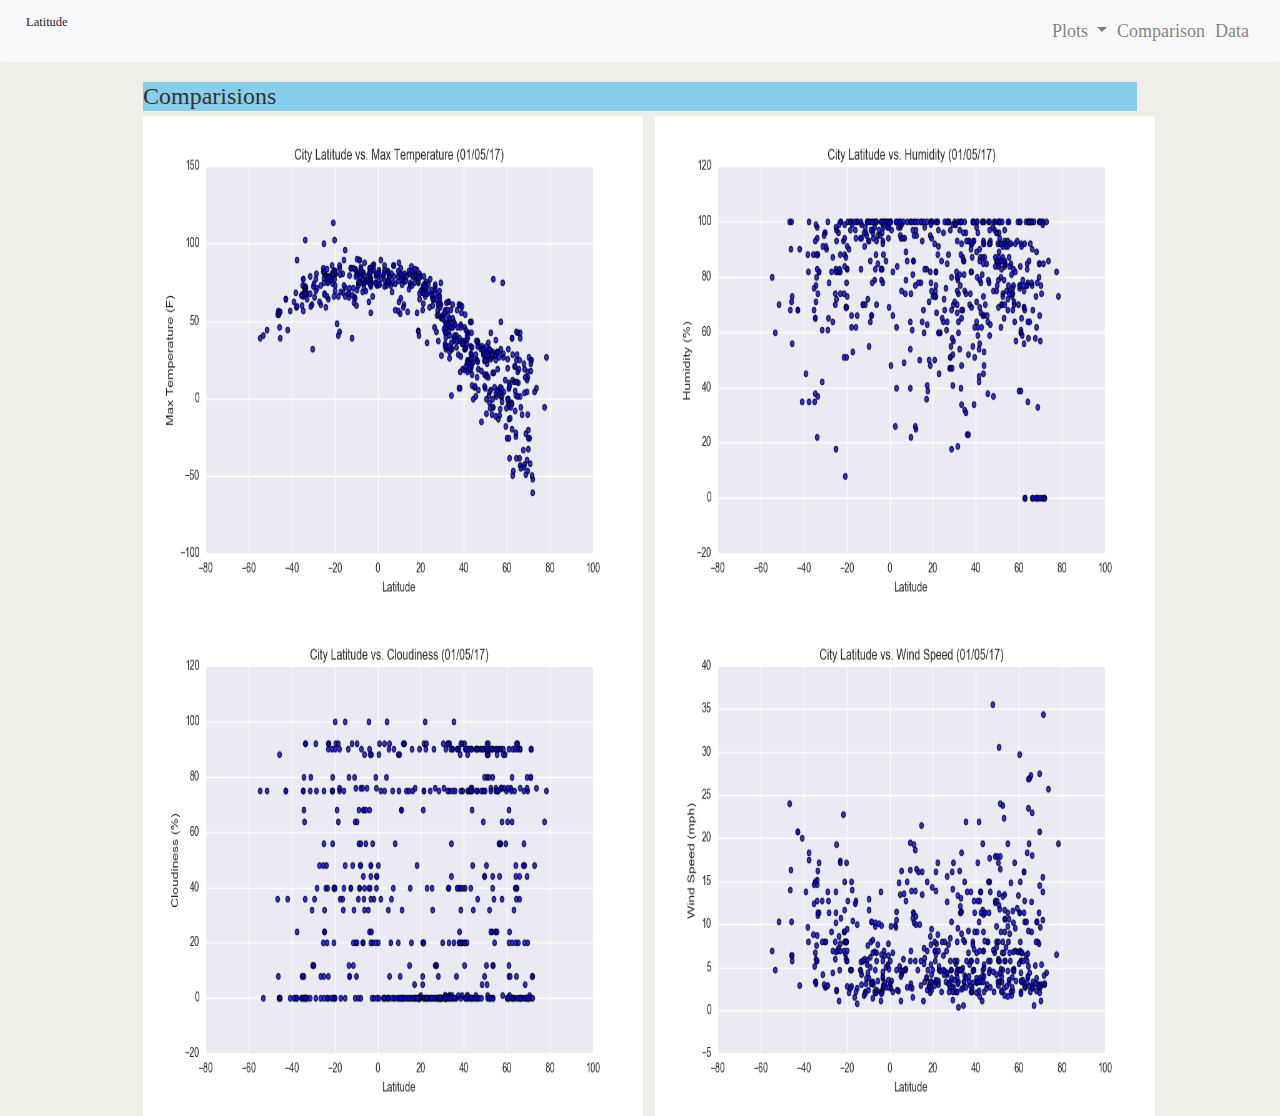
==== comparison.html @ 09388e85 "Saving changes" ====
<!DOCTYPE html>
<html lang="en-us">
  <head>

    <meta charset="UTF-8">
    <meta name="viewport" content="width=device-width, initial-scale=1.0">
    <meta http-equiv="X-UA-Compatible" content="ie=edge">

    <!-- Add a title here -->

    <!-- Boostrap Stylesheet -->
    <link rel="stylesheet" href="assets/css/bootstrap.min.css" media="screen">
    <link rel="stylesheet" href="https://stackpath.bootstrapcdn.com/bootstrap/4.3.1/css/bootstrap.min.css" integrity="sha384-ggOyR0iXCbMQv3Xipma34MD+dH/1fQ784/j6cY/iJTQUOhcWr7x9JvoRxT2MZw1T" crossorigin="anonymous">
    <!-- Our own CSS stylesheet -->
    <link rel="stylesheet" href="assets/css/styles.css" media="screen">

  </head>

  <body>
    <!-- Start of navbar -->
    <nav class="navbar navbar-expand-lg navbar-light bg-light">
      <a class="navbar-brand" href="index.html">Latitude</a>
      <button class="navbar-toggler" type="button" data-toggle="collapse" data-target="#navbarSupportedContent" aria-controls="navbarSupportedContent" aria-expanded="false" aria-label="Toggle navigation">
        <span class="navbar-toggler-icon"></span>
      </button>
  
      <div class="collapse navbar-collapse" id="navbarSupportedContent">
        <ul class="navbar-nav ml-auto">
          
          <li class="nav-item dropdown">
            <a class="nav-link dropdown-toggle" href="#" id="navbarDropdown" role="button" data-toggle="dropdown" aria-haspopup="true" aria-expanded="false">
              Plots
            </a>
            <div class="dropdown-menu" aria-labelledby="navbarDropdown">
              <a class="dropdown-item" href="visualizations/temp.html">Max Temperature</a>
              <a class="dropdown-item" href="visualizations/humidity.html">Humidity</a>
              <a class="dropdown-item" href="visualizations/cloudiness.html">Cloudiness</a>
              <a class="dropdown-item" href="visualizations/wind.html">Wind Speed</a>
            </div>
          </li>
          <li class="nav-item">
            <a class="nav-link" href="comparison.html">Comparison </a>
          </li>
          <li class="nav-item">
            <a class="nav-link" href="data.html">Data</a>
          </li>
          
        </ul>
      </div>
    </nav>
  
    <!-- End of navbar -->

    <!-- Start of container -->
    <div class="container">
      <div class="row">
        <div class="col">
          <header>
            <h2>Comparisions</h2>
          </header>
        <div class="row">
          <div class="col-md-6">
            <a target="_blank" href="visualizations/temp.html">
              <img class="quarter" src="assets/images/Fig1.png">
            </a>
          </div>
       
          <div class="col-md-6">
            <a target="_blank" href="visualizations/humidity.html">
              <img class="quarter" src="assets/images/Fig2.png">
            </a>
          </div>
        </div>
        <div class="row">
          <div class="col-md-6">
            <a target="_blank" href="visualizations/cloudiness.html">
              <img class="quarter" src="assets/images/Fig3.png">
            </a>
          </div>
          <div class="col-md-6">
            <a target="_blank" href="visualizations/wind.html">
              <img class="quarter" src="assets/images/Fig4.png">
            </a>
          
          </div>
        </div>
          
      </div>
    </div>
    <!-- End of container -->

    <!-- jQuery CDN -->
    <script type="text/javascript" src="https://code.jquery.com/jquery-2.1.4.min.js"></script>

    <!-- Bootstrap CDN -->
    <script src="https://maxcdn.bootstrapcdn.com/bootstrap/3.3.6/js/bootstrap.min.js"></script>
  </body>

</html>
---- assets/css/styles.css ----
/* div.gallery {
  border: 1px solid #ccc;
}

div.gallery:hover {
  border: 1px solid #777;
}

div.gallery img {
  width: 50%;
  height: auto;
} */

div.desc {
  padding: 15px;
  text-align: center;
}

* {
  box-sizing: border-box;
}
/* 
.responsive {
  padding: 0 6px;
  float: left;
  width: 24.99999%;
}

@media only screen and (max-width: 700px) {
  .responsive {
    width: 49.99999%;
    margin: 6px 0;
  }
}

@media only screen and (max-width: 500px) {
  .responsive {
    width: 100%;
  }
} */

.clearfix:after {
  content: "";
  display: table;
  clear: both;
}

body {
  padding: 0;
  margin: 0;
  font-family: Georgia, "Times New Roman", Times, serif;
  font-size: 18px;
  line-height: 150%;
  color: #333;
  background: #efeee7;
}

header {
  background: skyblue;
}

h1 {
  padding: 20px 0;
  margin: 0;
  margin-bottom: 20px;
  font-size: 28px;
  color: #eee;
  text-align: center;
}

h2 {
  font-size: 24px;
}

a {
  color: #d21034;
}

/* Selecting elements by class */
.container {
  width: 1024px;
  margin: 0 auto;
}

/* Selecting elements by ID */
#main-intro,
#contact-info,
#sample-image {
  float: left;
}

.figure {
  position: relative;
}



#main-intro {
  width: 70%;
}

#contact-info {
  width: 30%;
  line-height: 1.5;
}

#sample-image {
  width: 200px;
  height: 200px;
  margin-right: 20px;
}
.tile{
  width: 150px;
  height: 150px;
}

.quarter{
  width: 500px;
  height: 500px;
}

.lat-image{
  width: 600px;
  height: 500px;
}
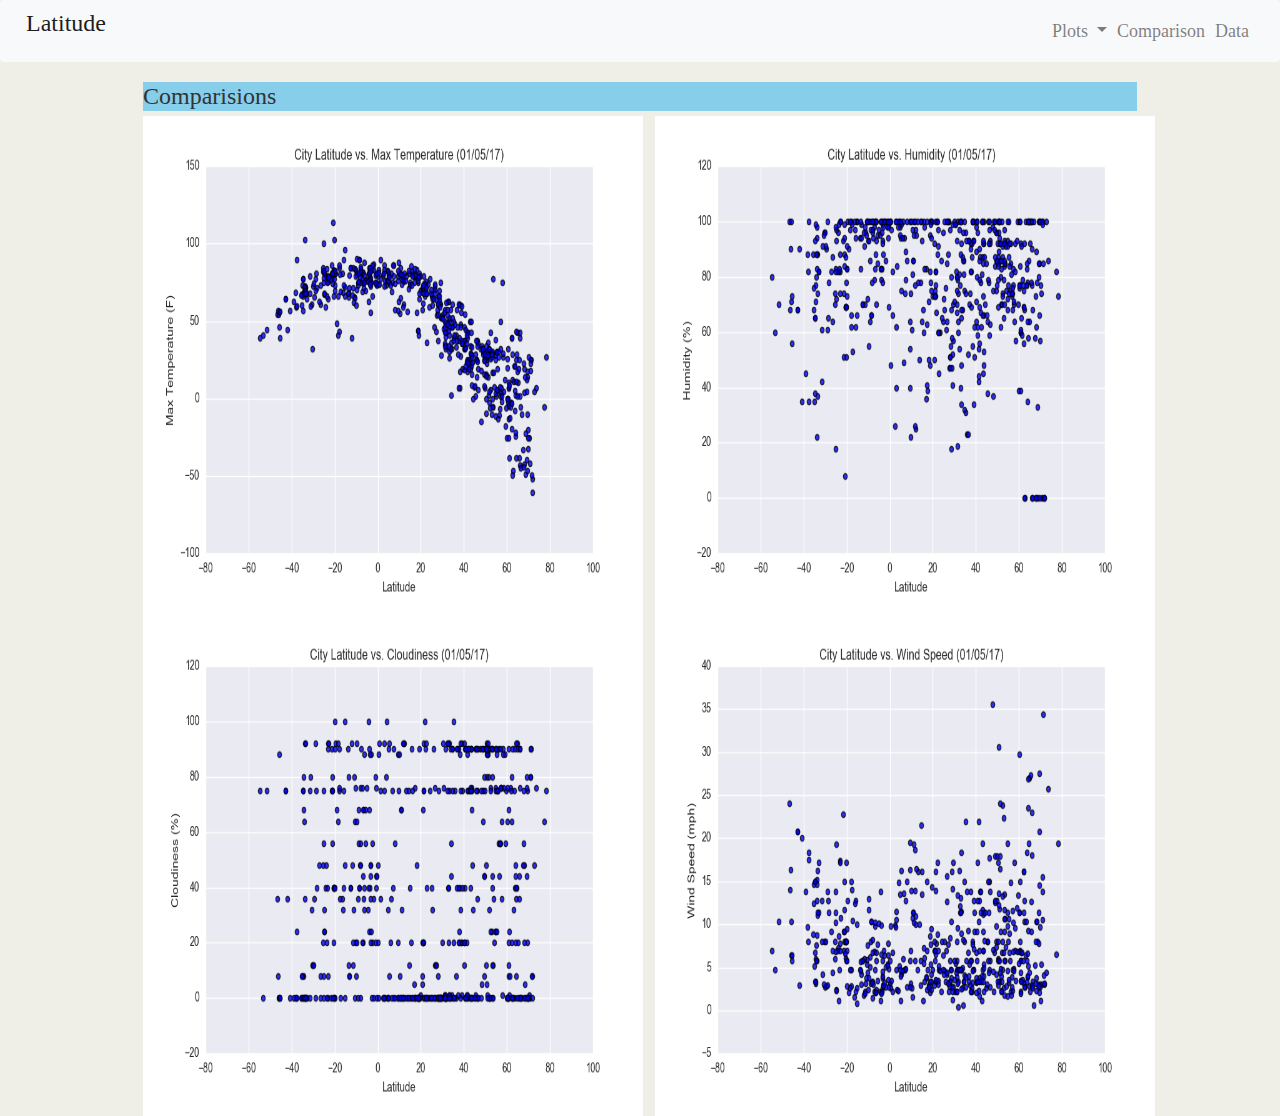
==== commit 538bec24: "saving changes" ====
--- a/comparison.html
+++ b/comparison.html
@@ -7,6 +7,7 @@
     <meta http-equiv="X-UA-Compatible" content="ie=edge">
 
     <!-- Add a title here -->
+    <title>Latitude Chart Comparisions</title>
 
     <!-- Boostrap Stylesheet -->
     <link rel="stylesheet" href="assets/css/bootstrap.min.css" media="screen">
@@ -19,7 +20,9 @@
   <body>
     <!-- Start of navbar -->
     <nav class="navbar navbar-expand-lg navbar-light bg-light">
-      <a class="navbar-brand" href="index.html">Latitude</a>
+      <a class="navbar-brand" href="index.html">
+        <h2>Latitude</h2>
+      </a>
       <button class="navbar-toggler" type="button" data-toggle="collapse" data-target="#navbarSupportedContent" aria-controls="navbarSupportedContent" aria-expanded="false" aria-label="Toggle navigation">
         <span class="navbar-toggler-icon"></span>
       </button>
--- a/assets/css/styles.css
+++ b/assets/css/styles.css
@@ -1,4 +1,4 @@
-/* div.gallery {
+div.gallery {
   border: 1px solid #ccc;
 }
 
@@ -9,7 +9,7 @@
 div.gallery img {
   width: 50%;
   height: auto;
-} */
+}
 
 div.desc {
   padding: 15px;
@@ -19,7 +19,7 @@
 * {
   box-sizing: border-box;
 }
-/* 
+
 .responsive {
   padding: 0 6px;
   float: left;
@@ -37,7 +37,7 @@
   .responsive {
     width: 100%;
   }
-} */
+}
 
 .clearfix:after {
   content: "";
